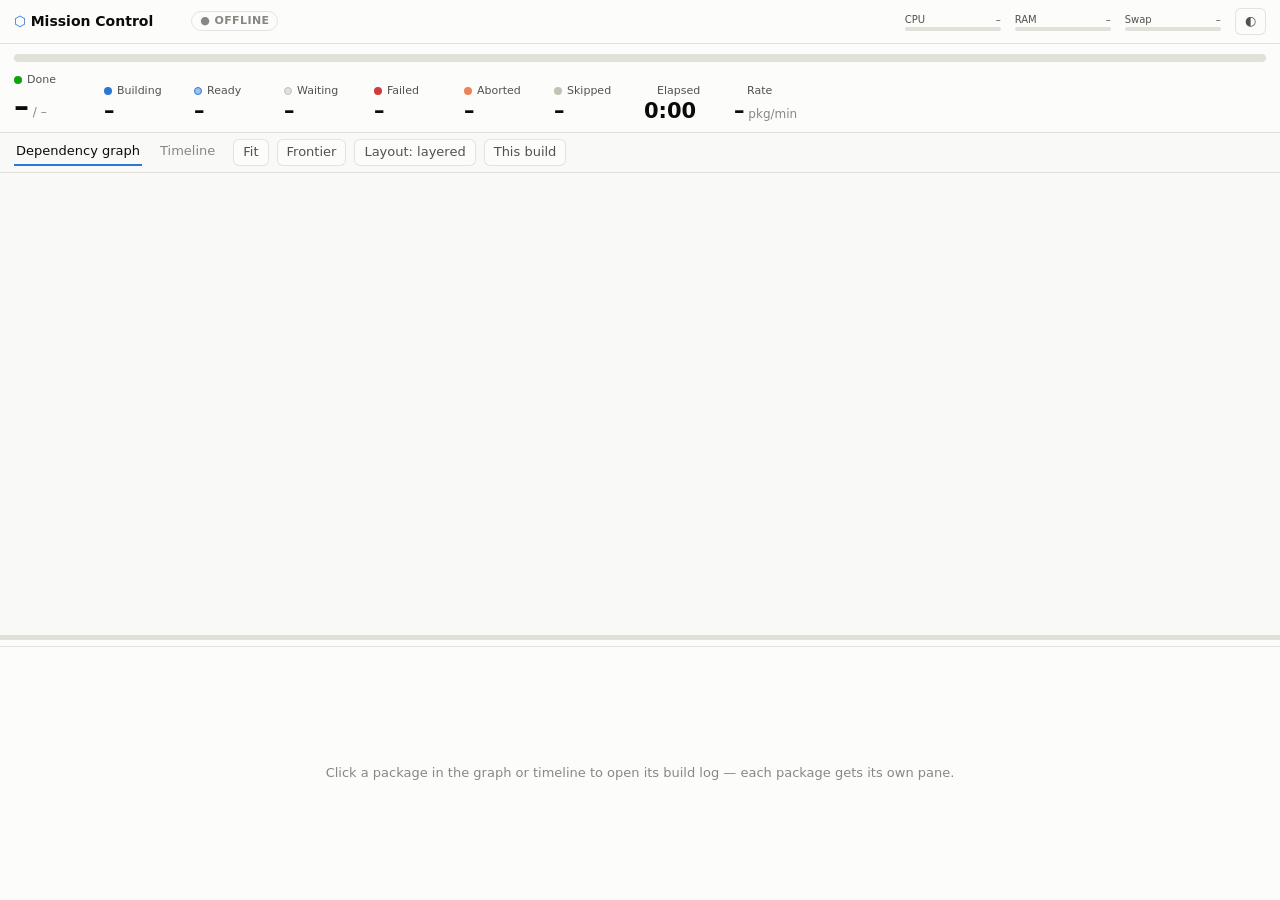
==== colcon_mission_control/static/index.html @ 9250acb6 "feat: colcon plugin, single-instance servers, and pip install Move the server into the colcon_missio" ====
<!doctype html>
<html lang="en">
<head>
<meta charset="utf-8">
<meta name="viewport" content="width=device-width, initial-scale=1">
<title>Colcon Mission Control</title>
<link rel="icon" href='data:image/svg+xml,<svg xmlns="http://www.w3.org/2000/svg" viewBox="0 0 100 100"><polygon points="50,4 93,27 93,73 50,96 7,73 7,27" fill="none" stroke="%232a78d6" stroke-width="10"/><circle cx="50" cy="50" r="14" fill="%230ca30c"/></svg>'>
<link rel="stylesheet" href="style.css">
</head>
<body>

<header id="topbar">
  <div class="brand"><span class="hex">⬡</span> <b>Mission Control</b></div>
  <div class="meta">
    <span id="ws" class="mono" title="workspace"></span>
    <span id="buildid" class="mono" title="build log directory"></span>
    <span id="livebadge" class="badge"><span class="dot">●</span> …</span>
    <span id="workers" title="parallel workers"></span>
  </div>
  <div class="spacer"></div>
  <div id="sysmeters" hidden>
    <div class="sysm" id="sm-cores" title="per-core CPU use">
      <div class="coregrid"></div>
    </div>
    <div class="sysm" id="sm-cpu">
      <div class="sml"><span class="k">CPU</span><span class="v">–</span></div>
      <div class="smbar"><div class="smfill"></div></div>
    </div>
    <div class="sysm" id="sm-ram">
      <div class="sml"><span class="k">RAM</span><span class="v">–</span></div>
      <div class="smbar"><div class="smfill"></div></div>
    </div>
    <div class="sysm" id="sm-swap">
      <div class="sml"><span class="k">Swap</span><span class="v">–</span></div>
      <div class="smbar"><div class="smfill"></div></div>
    </div>
  </div>
  <button id="themeBtn" title="theme: system / light / dark">◐</button>
</header>

<section id="stats">
  <div id="meter">
    <div class="seg done"></div>
    <div class="seg failed"></div>
    <div class="seg aborted"></div>
    <div class="seg building"></div>
  </div>
  <div id="tiles">
    <div class="tile hero">
      <div class="label"><span class="dot c-done"></span>Done</div>
      <div class="value"><span id="t-done">–</span><small id="t-total"> / –</small></div>
    </div>
    <div class="tile">
      <div class="label"><span class="dot c-building"></span>Building</div>
      <div class="value" id="t-building">–</div>
    </div>
    <div class="tile">
      <div class="label"><span class="dot c-ready"></span>Ready</div>
      <div class="value" id="t-ready">–</div>
    </div>
    <div class="tile">
      <div class="label"><span class="dot c-waiting"></span>Waiting</div>
      <div class="value" id="t-waiting">–</div>
    </div>
    <div class="tile">
      <div class="label"><span class="dot c-failed"></span>Failed</div>
      <div class="value" id="t-failed">–</div>
    </div>
    <div class="tile">
      <div class="label"><span class="dot c-aborted"></span>Aborted</div>
      <div class="value" id="t-aborted">–</div>
    </div>
    <div class="tile">
      <div class="label"><span class="dot c-skipped"></span>Skipped</div>
      <div class="value" id="t-skipped">–</div>
    </div>
    <div class="tile">
      <div class="label"><span class="dot c-none"></span>Elapsed</div>
      <div class="value" id="t-elapsed">–</div>
    </div>
    <div class="tile">
      <div class="label"><span class="dot c-none"></span>Rate</div>
      <div class="value" id="t-rate">–<small> pkg/min</small></div>
    </div>
  </div>
</section>

<nav id="viewbar">
  <button class="vtab on" data-view="graph">Dependency graph</button>
  <button class="vtab" data-view="gantt">Timeline</button>
  <button id="fitBtn" title="fit whole graph">Fit</button>
  <button id="frontierBtn" title="zoom to what is building now">Frontier</button>
  <button id="layoutBtn" title="switch between the layered layout and a live force simulation (drag nodes to rearrange)">Layout: layered</button>
  <button id="scopeBtn" title="toggle between this build's packages and the whole workspace">This build</button>
  <button id="gfollowBtn" class="on" style="display:none" title="auto-scroll to the newest packages as they start">⤓ follow new</button>
  <span class="hint" id="prefixHint"></span>
</nav>

<main id="viz">
  <div id="graphwrap"><svg id="graph"></svg><canvas id="graph3d"></canvas></div>
  <div id="ganttwrap" hidden><svg id="gantt"></svg></div>
</main>

<div id="dockbar" title="drag to resize"></div>
<section id="dock">
  <div id="logtabs"></div>
  <div id="panes">
    <div class="placeholder">Click a package in the graph or timeline to open its build log — each package gets its own pane.</div>
  </div>
</section>

<div id="tooltip" hidden></div>
<div id="toasts"></div>

<script src="app.js"></script>
</body>
</html>
---- colcon_mission_control/static/style.css ----
/* Colcon Mission Control */

:root {
  color-scheme: light;
  --page: #f9f9f7;
  --surface: #fcfcfb;
  --ink: #0b0b0b;
  --ink2: #52514e;
  --muted: #898781;
  --grid: #e1e0d9;
  --baseline: #c3c2b7;
  --border: rgba(11, 11, 11, 0.10);
  --accent: #2a78d6;
  --good: #0ca30c;
  --warning: #fab219;
  --serious: #ec835a;
  --critical: #d03b3b;
  --mono: ui-monospace, SFMono-Regular, Menlo, Consolas, "DejaVu Sans Mono", monospace;
  --sans: system-ui, -apple-system, "Segoe UI", sans-serif;
  --dock-h: 260px;
}
@media (prefers-color-scheme: dark) {
  :root:not([data-theme="light"]) {
    color-scheme: dark;
    --page: #0d0d0d;
    --surface: #1a1a19;
    --ink: #ffffff;
    --ink2: #c3c2b7;
    --muted: #898781;
    --grid: #2c2c2a;
    --baseline: #383835;
    --border: rgba(255, 255, 255, 0.10);
    --accent: #3987e5;
  }
}
:root[data-theme="dark"] {
  color-scheme: dark;
  --page: #0d0d0d;
  --surface: #1a1a19;
  --ink: #ffffff;
  --ink2: #c3c2b7;
  --muted: #898781;
  --grid: #2c2c2a;
  --baseline: #383835;
  --border: rgba(255, 255, 255, 0.10);
  --accent: #3987e5;
}

* { box-sizing: border-box; }
html, body { height: 100%; }
body {
  margin: 0;
  font: 13px/1.45 var(--sans);
  color: var(--ink);
  background: var(--page);
  display: flex;
  flex-direction: column;
  overflow: hidden;
}
button, select {
  font: inherit;
  color: var(--ink2);
  background: var(--surface);
  border: 1px solid var(--border);
  border-radius: 6px;
  padding: 3px 9px;
  cursor: pointer;
}
button:hover { color: var(--ink); border-color: var(--baseline); }
button.on { color: var(--accent); border-color: var(--accent); }
.mono { font-family: var(--mono); }

/* ---- header ---- */
#topbar {
  display: flex;
  align-items: center;
  gap: 14px;
  padding: 8px 14px;
  background: var(--surface);
  border-bottom: 1px solid var(--grid);
  flex: none;
}
#topbar .brand { font-size: 14px; white-space: nowrap; }
#topbar .brand b { font-weight: 650; }
#topbar .brand .hex { color: var(--accent); }
#topbar .meta {
  display: flex;
  align-items: baseline;
  gap: 12px;
  min-width: 0;
  color: var(--ink2);
  font-size: 12px;
}
#topbar .meta .mono { overflow: hidden; text-overflow: ellipsis; white-space: nowrap; }
#ws { max-width: 34vw; }
.badge {
  font-size: 11px;
  font-weight: 650;
  letter-spacing: 0.4px;
  padding: 1px 8px;
  border-radius: 999px;
  border: 1px solid var(--border);
  color: var(--muted);
  white-space: nowrap;
}
.badge.live { color: var(--good); border-color: var(--good); }
.badge.live .dot { animation: blink 1.6s ease-in-out infinite; }
.badge.failed { color: var(--critical); border-color: var(--critical); }
@keyframes blink { 50% { opacity: 0.25; } }
#topbar .spacer { flex: 1; }

/* system meters: colcon can eat all the RAM, keep pressure visible */
#sysmeters { display: flex; gap: 14px; align-items: center; }
.sysm { width: 96px; }
#sm-cores { width: auto; }
#sm-cores .coregrid {
  display: grid;
  grid-auto-flow: column;
  grid-template-rows: repeat(2, 8px);
  gap: 2px;
}
.coregrid .core {
  width: 8px;
  height: 8px;
  border-radius: 2px;
  background: var(--grid);
}
.sysm .sml {
  display: flex;
  justify-content: space-between;
  font-size: 10px;
  line-height: 1.5;
  color: var(--ink2);
}
.sysm .sml .v { font-variant-numeric: tabular-nums; }
.sysm .smbar {
  height: 4px;
  border-radius: 2px;
  background: var(--grid);
  overflow: hidden;
}
.sysm .smfill {
  height: 100%;
  width: 0;
  border-radius: 2px;
  background: var(--accent);
  transition: width 0.5s ease;
}
.sysm .smfill.warn { background: var(--warning); }
.sysm .smfill.crit { background: var(--critical); }
.sysm.crit .sml { color: var(--critical); font-weight: 650; }

/* ---- stats strip ---- */
#stats {
  flex: none;
  padding: 10px 14px 8px;
  background: var(--surface);
  border-bottom: 1px solid var(--grid);
}
#meter {
  display: flex;
  gap: 2px; /* surface gap between segments */
  height: 8px;
  border-radius: 4px;
  overflow: hidden;
  background: var(--grid);
  margin-bottom: 10px;
}
#meter .seg { height: 100%; flex: 0 0 0%; transition: flex-basis 0.6s ease; }
#meter .seg.done { background: var(--good); }
#meter .seg.failed { background: var(--critical); }
#meter .seg.aborted { background: var(--serious); }
#meter .seg.building {
  background: repeating-linear-gradient(
    45deg, var(--accent) 0 6px, color-mix(in srgb, var(--accent) 55%, var(--surface)) 6px 12px);
  background-size: 200% 100%;
  animation: slide 1.2s linear infinite;
}
@keyframes slide { to { background-position: -17px 0; } }
#tiles { display: flex; gap: 26px; flex-wrap: wrap; align-items: flex-end; }
.tile { min-width: 64px; }
.tile .label {
  font-size: 11px;
  color: var(--ink2);
  display: flex;
  align-items: center;
  gap: 5px;
  white-space: nowrap;
}
.tile .label .dot { width: 8px; height: 8px; border-radius: 50%; flex: none; }
.tile .value { font-size: 21px; font-weight: 600; line-height: 1.2; }
.tile .value small { font-size: 12px; font-weight: 400; color: var(--muted); }
.tile.hero .value { font-size: 30px; }
.dot.c-done { background: var(--good); }
.dot.c-building { background: var(--accent); }
.dot.c-ready { background: color-mix(in srgb, var(--accent) 45%, var(--surface)); border: 1px solid var(--accent); }
.dot.c-waiting { background: var(--grid); border: 1px solid var(--baseline); }
.dot.c-failed { background: var(--critical); }
.dot.c-aborted { background: var(--serious); }
.dot.c-skipped { background: var(--baseline); }
.dot.c-none { background: transparent; }

/* ---- view tabs & controls ---- */
#viewbar {
  flex: none;
  display: flex;
  align-items: center;
  gap: 8px;
  padding: 6px 14px;
  border-bottom: 1px solid var(--grid);
  background: var(--page);
  flex-wrap: wrap;
}
#viewbar .vtab {
  border: none;
  background: none;
  padding: 3px 2px;
  margin-right: 8px;
  color: var(--muted);
  border-bottom: 2px solid transparent;
  border-radius: 0;
}
#viewbar .vtab.on { color: var(--ink); border-bottom-color: var(--accent); }
#viewbar .hint { color: var(--muted); font-size: 11px; margin-left: auto; }

/* ---- viz area ---- */
#viz { flex: 1; position: relative; overflow: hidden; background: var(--page); user-select: none; -webkit-user-select: none; }
#graphwrap, #ganttwrap { position: absolute; inset: 0; }
#graphwrap svg { width: 100%; height: 100%; display: block; cursor: grab; }
#graphwrap svg.panning { cursor: grabbing; }
#graph3d { position: absolute; inset: 0; width: 100%; height: 100%; display: none; cursor: grab; touch-action: none; }
#graphwrap.mode3d svg { display: none; }
#graphwrap.mode3d #graph3d { display: block; }
#graph3d.panning { cursor: grabbing; }
#ganttwrap { overflow: auto; }
#ganttwrap svg { display: block; }

/* graph nodes */
.edge { fill: none; stroke: var(--grid); stroke-width: 1; }
svg.focus .edge { stroke-opacity: 0.15; }
svg.focus .edge.hl { stroke: var(--accent); stroke-width: 1.6; stroke-opacity: 1; }
.node { cursor: pointer; }
svg.focus .node:not(.hl) { opacity: 0.14; }
.node rect.box {
  fill: var(--surface);
  stroke: var(--baseline);
  stroke-width: 1;
  rx: 5;
}
.node text {
  fill: var(--ink2);
  font: 11px var(--mono);
  dominant-baseline: middle;
  pointer-events: none;
}
.node rect.pbar { fill: color-mix(in srgb, var(--accent) 28%, var(--surface)); }
.node.done rect.box { fill: color-mix(in srgb, var(--good) 14%, var(--surface)); stroke: var(--good); }
.node.done text { fill: var(--ink); }
.node.building rect.box {
  fill: color-mix(in srgb, var(--accent) 8%, var(--surface));  /* the track */
  stroke: var(--accent);
  stroke-width: 1.5;
}
.node.building .inner {
  transform-box: fill-box;
  transform-origin: center;
  animation: breathe 1.5s ease-in-out infinite;
}
@keyframes breathe {
  50% { transform: scale(1.06); stroke-opacity: 0.4; }
}
.node.building text { fill: var(--ink); font-weight: 600; }
.node.ready rect.box { stroke: var(--accent); stroke-dasharray: 4 3; }
.node.ready text { fill: var(--ink); }
.node.waiting rect.box { stroke: var(--grid); }
.node.waiting text { fill: var(--muted); }
.node.failed rect.box { fill: color-mix(in srgb, var(--critical) 18%, var(--surface)); stroke: var(--critical); stroke-width: 1.5; }
.node.failed text { fill: var(--ink); font-weight: 600; }
.node.aborted rect.box { fill: color-mix(in srgb, var(--serious) 14%, var(--surface)); stroke: var(--serious); }
.node.blocked rect.box { stroke: var(--critical); stroke-dasharray: 3 3; }
.node.blocked text { fill: var(--muted); }
.node.skipped rect.box { stroke: var(--grid); }
.node.skipped text { fill: var(--muted); text-decoration: line-through; }
.node.excluded { opacity: 0.35; }
.node.next rect.box {
  stroke: var(--accent);
  stroke-dasharray: 4 3;
  animation: waitpulse 2s ease-in-out infinite;
}
.node.next text { fill: var(--ink); }
.edge.feed {
  stroke: var(--accent);
  stroke-opacity: 0.55;
  stroke-width: 1.4;
  stroke-dasharray: 6 6;
  animation: flowdash 0.9s linear infinite;
}
.edge.active {
  stroke: var(--accent);
  stroke-opacity: 0.55;
  stroke-width: 1.2;
  animation: edgebreathe 1.6s ease-in-out infinite;
}
.edge.edone { stroke: var(--good); stroke-opacity: 0.3; }
@keyframes edgebreathe { 50% { stroke-opacity: 0.25; } }
.pkt { fill: var(--accent); opacity: 0.85; }
svg.focus .pktg:not(.hl) { opacity: 0.08; }
@keyframes waitpulse { 50% { stroke-opacity: 0.25; } }
@keyframes flowdash { to { stroke-dashoffset: -24; } }
.node.doomed rect.box {
  fill: color-mix(in srgb, var(--critical) 7%, var(--surface));
  stroke: var(--critical);
  stroke-dasharray: 3 3;
}
.node.doomed text { fill: var(--ink2); }
.edge.doomed { stroke: var(--critical); stroke-opacity: 0.45; }
@keyframes pulse { 50% { stroke-opacity: 0.35; } }

/* gantt */
.gname { font: 10.5px var(--mono); fill: var(--ink2); }
.gname.failed { fill: var(--critical); }
.gtick line { stroke: var(--grid); }
.gtick text { font: 10px var(--sans); fill: var(--muted); }
.gbar { rx: 3; cursor: pointer; }
.gbar.done { fill: var(--good); }
.gbar.building { fill: var(--accent); animation: pulse-f 1.5s ease-in-out infinite; }
.gbar.failed { fill: var(--critical); }
.gbar.aborted { fill: var(--serious); }
.gnow { stroke: var(--accent); stroke-width: 1; stroke-dasharray: 2 3; }
@keyframes pulse-f { 50% { fill-opacity: 0.55; } }

/* tooltip */
#tooltip {
  position: fixed;
  z-index: 30;
  max-width: 380px;
  overflow-wrap: anywhere;
  background: var(--surface);
  color: var(--ink);
  border: 1px solid var(--border);
  border-radius: 8px;
  box-shadow: 0 4px 18px rgba(0, 0, 0, 0.18);
  padding: 8px 10px;
  font-size: 12px;
  pointer-events: none;
}
#tooltip .tname { font-family: var(--mono); font-weight: 650; margin-bottom: 3px; }
#tooltip .trow { color: var(--ink2); }
#tooltip .trow b { color: var(--ink); font-weight: 600; }

/* ---- log dock ---- */
#dockbar {
  flex: none;
  height: 5px;
  cursor: row-resize;
  background: var(--grid);
}
#dock {
  flex: none;
  height: var(--dock-h);
  display: flex;
  flex-direction: column;
  background: var(--surface);
  min-height: 90px;
}
#logtabs {
  flex: none;
  display: flex;
  gap: 4px;
  padding: 6px 10px 0;
  overflow-x: auto;
  border-bottom: 1px solid var(--grid);
  scrollbar-width: thin;
}
.ltab {
  display: inline-flex;
  align-items: center;
  gap: 6px;
  padding: 4px 8px;
  font: 11px var(--mono);
  color: var(--ink2);
  background: var(--page);
  border: 1px solid var(--grid);
  border-bottom: none;
  border-radius: 7px 7px 0 0;
  cursor: pointer;
  white-space: nowrap;
}
.ltab.on { background: var(--surface); color: var(--ink); border-color: var(--baseline); }
.ltab .dot { width: 7px; height: 7px; border-radius: 50%; }
.ltab .x { color: var(--muted); padding: 0 1px; border: 0; background: none; font-size: 12px; }
.ltab .x:hover { color: var(--critical); }
#panes { flex: 1; min-height: 0; position: relative; }
#panes .placeholder {
  position: absolute;
  inset: 0;
  display: flex;
  align-items: center;
  justify-content: center;
  color: var(--muted);
}
.pane { position: absolute; inset: 0; display: none; flex-direction: column; }
.pane.on { display: flex; }
.pane .phead {
  flex: none;
  display: flex;
  align-items: center;
  gap: 10px;
  padding: 4px 10px;
  font-size: 11px;
  color: var(--ink2);
  border-bottom: 1px solid var(--grid);
}
.pane .phead .pname { font-family: var(--mono); font-weight: 650; color: var(--ink); }
.pane .phead .chip {
  padding: 0 7px;
  border-radius: 999px;
  border: 1px solid var(--border);
  font-size: 10.5px;
}
.pane .phead .chip.done { color: var(--good); border-color: var(--good); }
.pane .phead .chip.building { color: var(--accent); border-color: var(--accent); }
.pane .phead .chip.failed { color: var(--critical); border-color: var(--critical); }
.pane .phead .chip.aborted { color: var(--serious); border-color: var(--serious); }
.pane .phead .grow { flex: 1; }
.pane .phead select, .pane .phead button { padding: 1px 7px; font-size: 11px; }
.pane pre {
  flex: 1;
  margin: 0;
  padding: 8px 12px;
  overflow: auto;
  font: 11.5px/1.5 var(--mono);
  color: var(--ink2);
  background: var(--surface);
  white-space: pre;
}
.pane pre .l-err { color: var(--critical); font-weight: 600; }
.pane pre .l-warn { color: color-mix(in srgb, var(--warning) 70%, var(--ink)); }

/* terminal palette for ANSI-colored log output (theme-tuned) */
:root {
  --t0: #57534a; --t1: #b3261e; --t2: #1a7f37; --t3: #9a6700;
  --t4: #2a78d6; --t5: #8250df; --t6: #0e7f86; --t7: #6e6a60;
  --t8: #85817a; --t9: #d03b3b; --t10: #0ca30c; --t11: #bf8700;
  --t12: #3987e5; --t13: #a475f9; --t14: #1b9aaa; --t15: #0b0b0b;
}
@media (prefers-color-scheme: dark) {
  :root:not([data-theme="light"]) {
    --t0: #7a7a72; --t1: #f2726f; --t2: #57ce53; --t3: #e2b93d;
    --t4: #6da7ec; --t5: #c792ea; --t6: #56c8d8; --t7: #c3c2b7;
    --t8: #8f8d85; --t9: #ff8a80; --t10: #7ae077; --t11: #ffd25e;
    --t12: #86b6ef; --t13: #d7b3ff; --t14: #7fe3f0; --t15: #ffffff;
  }
}
:root[data-theme="dark"] {
  --t0: #7a7a72; --t1: #f2726f; --t2: #57ce53; --t3: #e2b93d;
  --t4: #6da7ec; --t5: #c792ea; --t6: #56c8d8; --t7: #c3c2b7;
  --t8: #8f8d85; --t9: #ff8a80; --t10: #7ae077; --t11: #ffd25e;
  --t12: #86b6ef; --t13: #d7b3ff; --t14: #7fe3f0; --t15: #ffffff;
}
.af0 { color: var(--t0); } .af1 { color: var(--t1); } .af2 { color: var(--t2); }
.af3 { color: var(--t3); } .af4 { color: var(--t4); } .af5 { color: var(--t5); }
.af6 { color: var(--t6); } .af7 { color: var(--t7); } .af8 { color: var(--t8); }
.af9 { color: var(--t9); } .af10 { color: var(--t10); } .af11 { color: var(--t11); }
.af12 { color: var(--t12); } .af13 { color: var(--t13); } .af14 { color: var(--t14); }
.af15 { color: var(--t15); }
.ab0 { background: var(--t0); } .ab1 { background: var(--t1); }
.ab2 { background: var(--t2); } .ab3 { background: var(--t3); }
.ab4 { background: var(--t4); } .ab5 { background: var(--t5); }
.ab6 { background: var(--t6); } .ab7 { background: var(--t7); }
.ab8 { background: var(--t8); } .ab9 { background: var(--t9); }
.ab10 { background: var(--t10); } .ab11 { background: var(--t11); }
.ab12 { background: var(--t12); } .ab13 { background: var(--t13); }
.ab14 { background: var(--t14); } .ab15 { background: var(--t15); }

/* toasts */
#toasts {
  position: fixed;
  right: 16px;
  bottom: calc(var(--dock-h) + 20px);
  z-index: 40;
  display: flex;
  flex-direction: column;
  gap: 8px;
}
.toast {
  background: var(--surface);
  border: 1px solid var(--critical);
  border-left-width: 4px;
  border-radius: 8px;
  box-shadow: 0 6px 22px rgba(0, 0, 0, 0.22);
  padding: 9px 12px;
  font-size: 12px;
  max-width: 340px;
  cursor: pointer;
}
.toast.info { border-color: var(--accent); }
.toast b { font-family: var(--mono); }
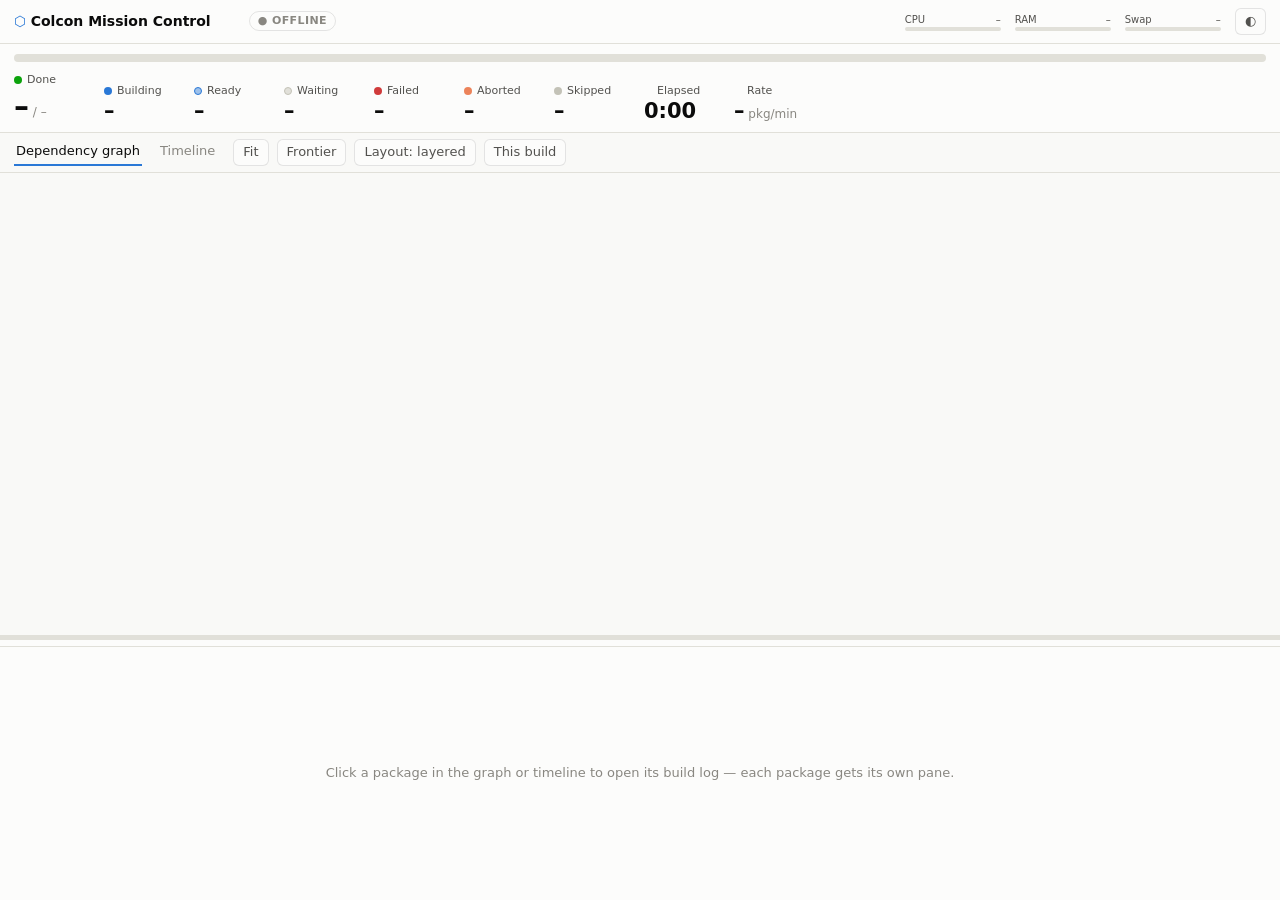
==== commit 374b44b1: "feat: show the full name in the page header Signed-off-by: Mete Fatih Cırıt <mfc@autoware.org>" ====
--- a/colcon_mission_control/static/index.html
+++ b/colcon_mission_control/static/index.html
@@ -10,7 +10,7 @@
 <body>
 
 <header id="topbar">
-  <div class="brand"><span class="hex">⬡</span> <b>Mission Control</b></div>
+  <div class="brand"><span class="hex">⬡</span> <b>Colcon Mission Control</b></div>
   <div class="meta">
     <span id="ws" class="mono" title="workspace"></span>
     <span id="buildid" class="mono" title="build log directory"></span>
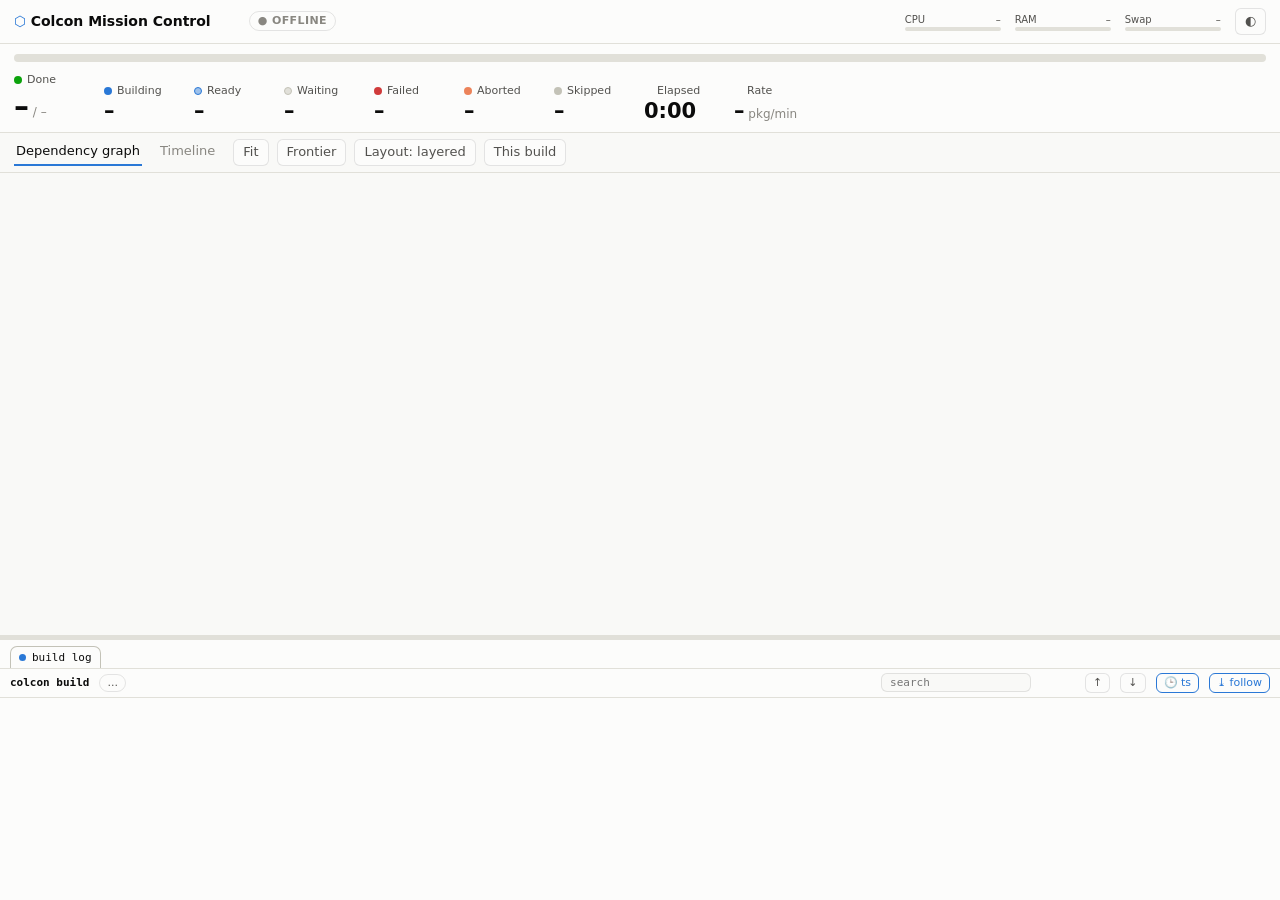
==== commit 95f85f95: "feat: anchor the hover tooltip to the corner of the view The tooltip no longer follows the cursor, w" ====
--- a/colcon_mission_control/static/index.html
+++ b/colcon_mission_control/static/index.html
@@ -99,6 +99,7 @@
 <main id="viz">
   <div id="graphwrap"><svg id="graph"></svg><canvas id="graph3d"></canvas></div>
   <div id="ganttwrap" hidden><svg id="gantt"></svg></div>
+  <div id="tooltip" hidden></div>
 </main>
 
 <div id="dockbar" title="drag to resize"></div>
@@ -109,7 +110,6 @@
   </div>
 </section>
 
-<div id="tooltip" hidden></div>
 <div id="toasts"></div>
 
 <script src="app.js"></script>
--- a/colcon_mission_control/static/style.css
+++ b/colcon_mission_control/static/style.css
@@ -237,6 +237,8 @@
 
 /* graph nodes */
 .edge { fill: none; stroke: var(--grid); stroke-width: 1; }
+.node, .pktg { transition: opacity 0.4s ease; }
+.edge { transition: opacity 0.4s ease, stroke-opacity 0.4s ease; }
 svg.focus .edge { stroke-opacity: 0.15; }
 svg.focus .edge.hl { stroke: var(--accent); stroke-width: 1.6; stroke-opacity: 1; }
 .node { cursor: pointer; }
@@ -331,7 +333,9 @@
 
 /* tooltip */
 #tooltip {
-  position: fixed;
+  position: absolute;
+  top: 12px;
+  right: 12px;
   z-index: 30;
   max-width: 380px;
   overflow-wrap: anywhere;
@@ -436,6 +440,24 @@
 }
 .pane pre .l-err { color: var(--critical); font-weight: 600; }
 .pane pre .l-warn { color: color-mix(in srgb, var(--warning) 70%, var(--ink)); }
+.pane pre .ts { color: var(--muted); }
+.pane pre:not(.showts) .ts { display: none; }
+.pane .phead .search {
+  font: 11px var(--mono);
+  color: var(--ink);
+  background: var(--page);
+  border: 1px solid var(--border);
+  border-radius: 6px;
+  padding: 2px 8px;
+  width: 150px;
+}
+.pane .phead .search:focus { outline: none; border-color: var(--accent); }
+.pane .phead .scount { font-size: 10.5px; color: var(--muted); min-width: 34px; text-align: center; }
+.pane pre .hit { background: color-mix(in srgb, var(--warning) 20%, transparent); }
+.pane pre .hit-cur {
+  background: color-mix(in srgb, var(--warning) 45%, transparent);
+  outline: 1px solid var(--warning);
+}
 
 /* terminal palette for ANSI-colored log output (theme-tuned) */
 :root {
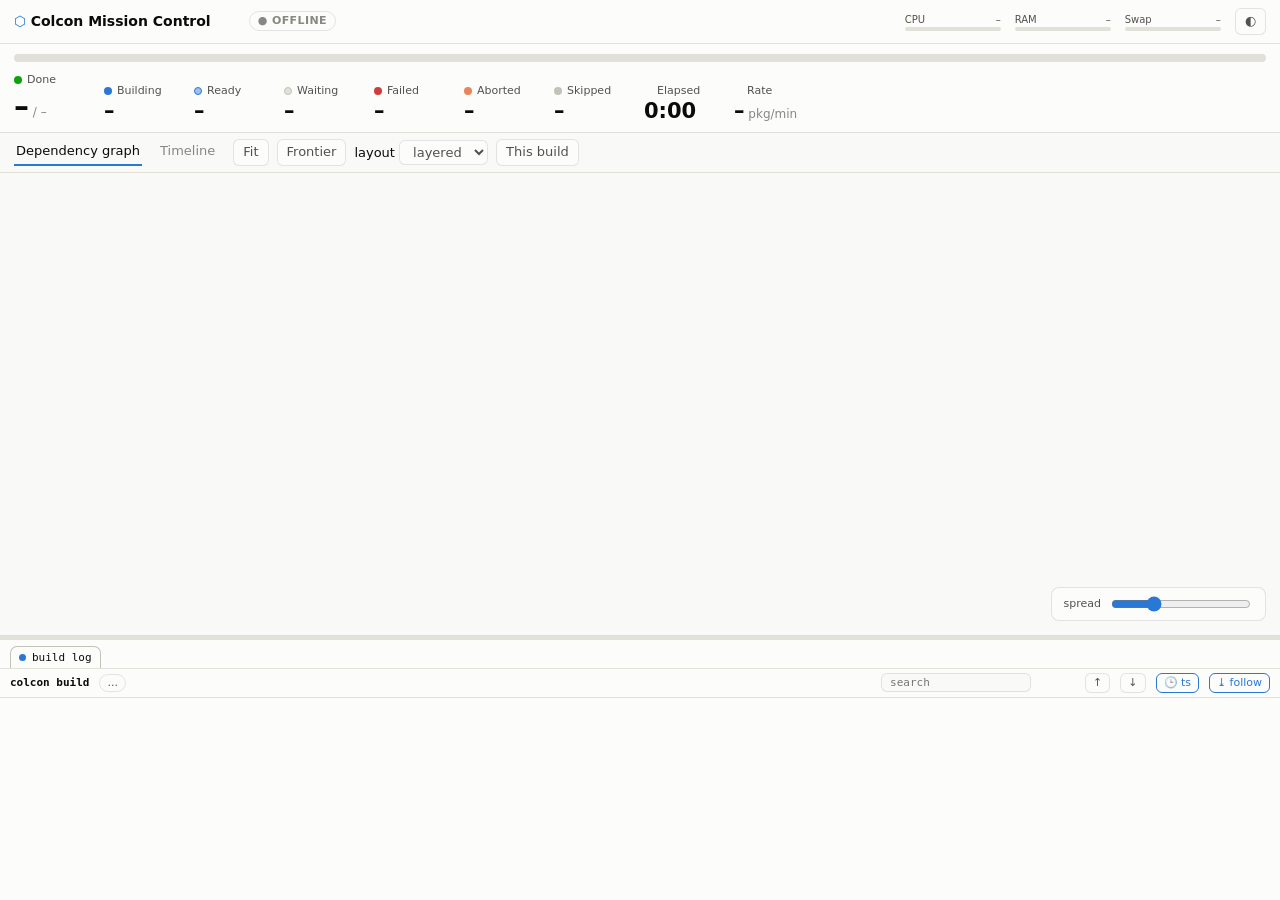
==== commit d96771ec: "feat: looser force layout, a live spread slider, and a layout menu The force simulation gets more re" ====
--- a/colcon_mission_control/static/index.html
+++ b/colcon_mission_control/static/index.html
@@ -90,7 +90,11 @@
   <button class="vtab" data-view="gantt">Timeline</button>
   <button id="fitBtn" title="fit whole graph">Fit</button>
   <button id="frontierBtn" title="zoom to what is building now">Frontier</button>
-  <button id="layoutBtn" title="switch between the layered layout and a live force simulation (drag nodes to rearrange)">Layout: layered</button>
+  <label id="layoutSel" title="graph layout">layout <select id="layoutSelect">
+    <option value="layered">layered</option>
+    <option value="force">force</option>
+    <option value="3d">3D</option>
+  </select></label>
   <button id="scopeBtn" title="toggle between this build's packages and the whole workspace">This build</button>
   <button id="gfollowBtn" class="on" style="display:none" title="auto-scroll to the newest packages as they start">⤓ follow new</button>
   <span class="hint" id="prefixHint"></span>
@@ -100,6 +104,10 @@
   <div id="graphwrap"><svg id="graph"></svg><canvas id="graph3d"></canvas></div>
   <div id="ganttwrap" hidden><svg id="gantt"></svg></div>
   <div id="tooltip" hidden></div>
+  <div id="forceCtl" hidden title="how far the simulation spreads the nodes">
+    <label for="spreadSlider">spread</label>
+    <input id="spreadSlider" type="range" min="0.4" max="2.5" step="0.05" value="1">
+  </div>
 </main>
 
 <div id="dockbar" title="drag to resize"></div>
--- a/colcon_mission_control/static/style.css
+++ b/colcon_mission_control/static/style.css
@@ -237,12 +237,11 @@
 
 /* graph nodes */
 .edge { fill: none; stroke: var(--grid); stroke-width: 1; }
-.node, .pktg { transition: opacity 0.4s ease; }
-.edge { transition: opacity 0.4s ease, stroke-opacity 0.4s ease; }
-svg.focus .edge { stroke-opacity: 0.15; }
-svg.focus .edge.hl { stroke: var(--accent); stroke-width: 1.6; stroke-opacity: 1; }
+.node { transition: opacity 0.4s ease; }
+svg.efocus .edge { stroke-opacity: 0.15; }
+svg.efocus .edge.hl { stroke: var(--accent); stroke-width: 1.6; stroke-opacity: 1; }
 .node { cursor: pointer; }
-svg.focus .node:not(.hl) { opacity: 0.14; }
+svg.nfocus .node:not(.hl) { opacity: 0.14; }
 .node rect.box {
   fill: var(--surface);
   stroke: var(--baseline);
@@ -306,7 +305,7 @@
 .edge.edone { stroke: var(--good); stroke-opacity: 0.3; }
 @keyframes edgebreathe { 50% { stroke-opacity: 0.25; } }
 .pkt { fill: var(--accent); opacity: 0.85; }
-svg.focus .pktg:not(.hl) { opacity: 0.08; }
+svg.efocus .pktg:not(.hl) { opacity: 0.08; }
 @keyframes waitpulse { 50% { stroke-opacity: 0.25; } }
 @keyframes flowdash { to { stroke-dashoffset: -24; } }
 .node.doomed rect.box {
@@ -330,6 +329,24 @@
 .gbar.aborted { fill: var(--serious); }
 .gnow { stroke: var(--accent); stroke-width: 1; stroke-dasharray: 2 3; }
 @keyframes pulse-f { 50% { fill-opacity: 0.55; } }
+
+/* force spread slider */
+#forceCtl {
+  position: absolute;
+  bottom: 14px;
+  right: 14px;
+  z-index: 20;
+  display: flex;
+  align-items: center;
+  gap: 8px;
+  padding: 6px 12px;
+  background: var(--surface);
+  border: 1px solid var(--border);
+  border-radius: 8px;
+  font-size: 11px;
+  color: var(--ink2);
+}
+#forceCtl input { width: 140px; accent-color: var(--accent); }
 
 /* tooltip */
 #tooltip {
